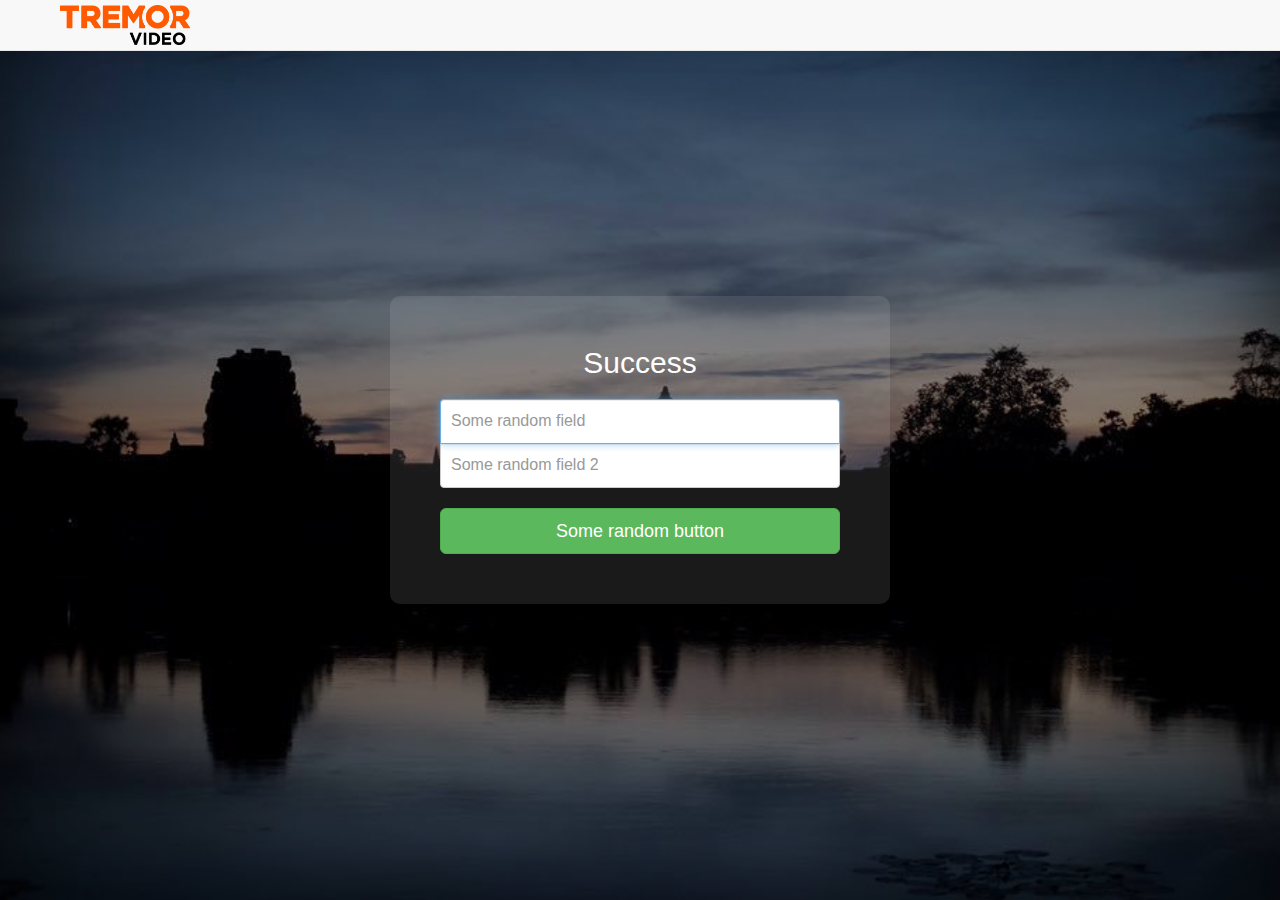
==== success.html @ 49d7f401 ":tada: init" ====
<!DOCTYPE html>
<html lang="en">
	<head>
		<meta charset="utf-8">
		<meta http-equiv="X-UA-Compatible" content="IE=edge">
		<meta name="viewport" content="width=device-width, initial-scale=1">
		<!-- The above 3 meta tags *must* come first in the head; any other head content must come *after* these tags -->
		<meta name="description" content="">
		<meta name="author" content="">
		<link rel="icon" href="favicon.ico">

		<title>Success | Tremor Video - QA Test Login</title>

		<!-- Bootstrap core CSS -->
		<!-- Latest compiled and minified CSS -->
		<link rel="stylesheet" href="https://maxcdn.bootstrapcdn.com/bootstrap/3.3.7/css/bootstrap.min.css" integrity="sha384-BVYiiSIFeK1dGmJRAkycuHAHRg32OmUcww7on3RYdg4Va+PmSTsz/K68vbdEjh4u" crossorigin="anonymous">

		<!-- Custom styles for this template -->
		<link href="styles.css" rel="stylesheet">

		<!-- HTML5 shim and Respond.js for IE8 support of HTML5 elements and media queries -->
		<!--[if lt IE 9]>
			<script src="https://oss.maxcdn.com/html5shiv/3.7.3/html5shiv.min.js"></script>
			<script src="https://oss.maxcdn.com/respond/1.4.2/respond.min.js"></script>
		<![endif]-->
	</head>

	<body>
		<nav class="navbar navbar-default navbar-fixed-top">
			<div class="container">
				<div class="navbar-header">
					<a class="navbar-brand" href="http://www.tremorvideo.com/"><img src="img/tremor-video-logo.png" alt="Tremor Video"></a>
				</div>
			</div>
		</nav>
		<div class="site-wrapper">
			<div class="site-wrapper-inner">
				<form class="form-signin">
					<h2 class="form-signin-heading text-center">Success</h2>
					<label for="inputEmail" class="sr-only">Some random field</label>
					<input type="text" id="inputEmail" class="form-control" placeholder="Some random field" required autofocus>
					<label for="inputPassword" class="sr-only">Some random field 2</label>
					<input type="password" id="inputPassword" class="form-control" placeholder="Some random field 2" required>
					<button class="btn btn-lg btn-success btn-block" type="submit">Some random button</button>
				</form>
			</div>
		</div> <!-- /container -->
	</body>
</html>
---- styles.css ----
html,
body {
	height: 100%;
	color: #fff;
	text-align: center;
	background-position: center center;
	background-repeat: no-repeat;
	background-size: cover;
	background-image: url(img/bg.jpg);
}

/* Custom default button */
.btn-default,
.btn-default:hover,
.btn-default:focus {
	color: #FFFFFF;
	text-shadow: none; /* Prevent inheritance from `body` */
	background-color: #EE652C;
	border: 1px solid #EE652C;
	text-transform: uppercase;
}

/* Extra markup and styles for table-esque vertical and horizontal centering */
.site-wrapper {
	display: table;
	width: 100%;
	height: 100%; /* For at least Firefox */
	min-height: 100%;
	-webkit-box-shadow: inset 0 0 100px rgba(0,0,0,.5);
					box-shadow: inset 0 0 100px rgba(0,0,0,.5);
	background: rgba(0,0,0,.5);
}
.site-wrapper-inner {
	display: table-cell;
	vertical-align: top;
}

.form-signin {
	background: rgba(255,255,255,.1);
	width: calc(100% - 20px);
	max-width: 500px;
	border-radius: 10px;
	padding: 20px;
	margin: 100px auto 0;
}
.form-signin .form-signin-heading {
	margin-bottom: 20px;
}
.form-signin .checkbox {
	font-weight: normal;
}
.form-signin .form-control {
	position: relative;
	height: auto;
	-webkit-box-sizing: border-box;
		 -moz-box-sizing: border-box;
					box-sizing: border-box;
	padding: 10px;
	font-size: 16px;
}
.form-signin .form-control:focus {
	z-index: 2;
}
.form-signin input[type="text"] {
	margin-bottom: -1px;
	border-bottom-right-radius: 0;
	border-bottom-left-radius: 0;
}
.form-signin input[type="password"] {
	margin-bottom: 20px;
	border-top-left-radius: 0;
	border-top-right-radius: 0;
}
.navbar-brand {
	padding: 5px;
}
.navbar-brand img {
	height: 100%;
	width: auto;
}

@media (min-width: 768px) {
	/* Start the vertical centering */
	.site-wrapper-inner {
		vertical-align: middle;
	}
	.form-signin {
		padding: 30px 50px 50px;
		margin-top: 0;
	}
}
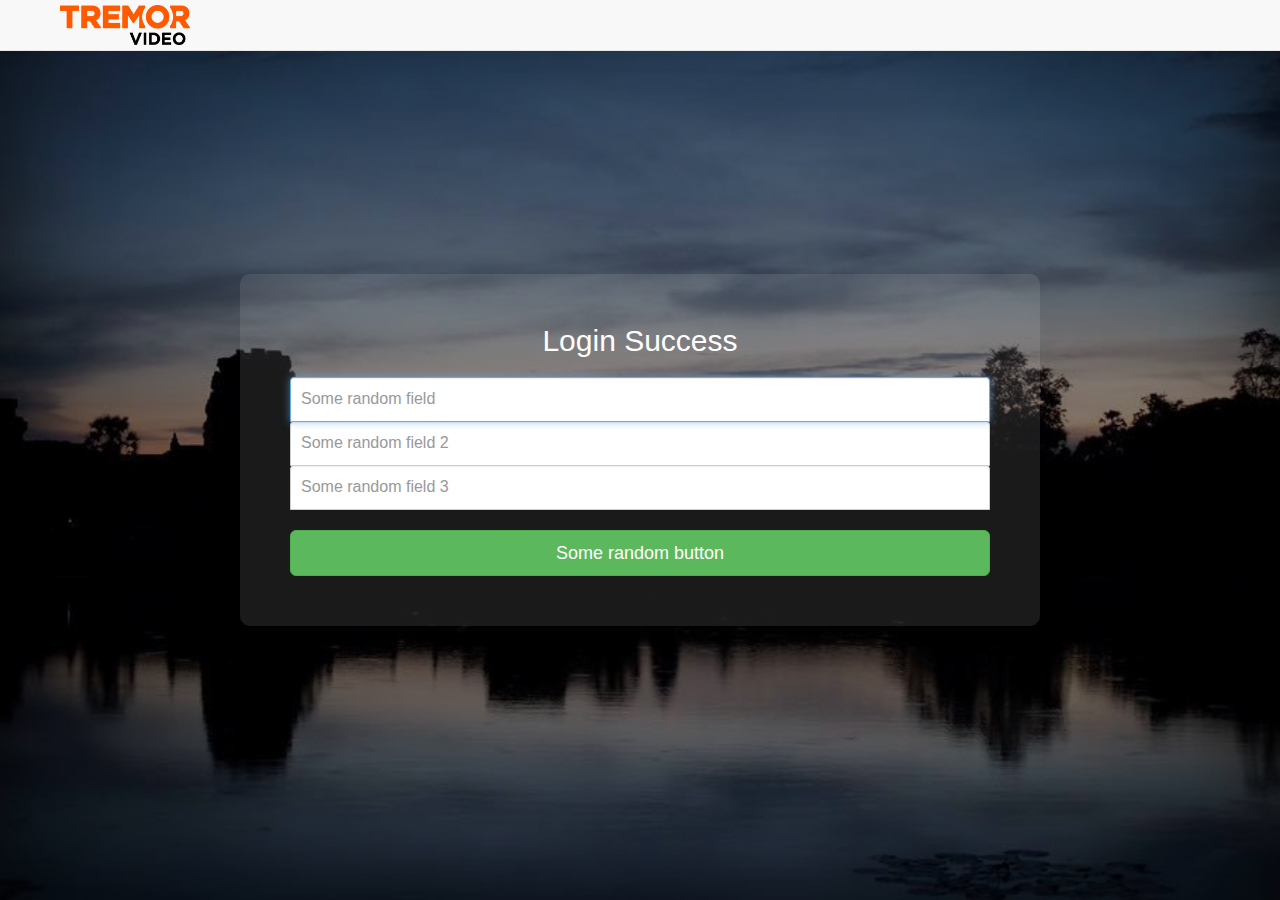
==== commit d4555856: ":art: update(css): modified success redirection form" ====
--- a/success.html
+++ b/success.html
@@ -35,12 +35,14 @@
 		</nav>
 		<div class="site-wrapper">
 			<div class="site-wrapper-inner">
-				<form class="form-signin">
-					<h2 class="form-signin-heading text-center">Success</h2>
-					<label for="inputEmail" class="sr-only">Some random field</label>
-					<input type="text" id="inputEmail" class="form-control" placeholder="Some random field" required autofocus>
-					<label for="inputPassword" class="sr-only">Some random field 2</label>
-					<input type="password" id="inputPassword" class="form-control" placeholder="Some random field 2" required>
+				<form class="form-success">
+					<h2 class="form-success-heading text-center">Login Success</h2>
+					<label for="randomField1" class="sr-only">Some random field</label>
+					<input type="text" id="field1" class="form-control" placeholder="Some random field" required autofocus>
+					<label for="randomField2" class="sr-only">Some random field 2</label>
+					<input type="text" id="field2" class="form-control" placeholder="Some random field 2" required>
+					<label for="randomField3" class="sr-only">Some random field 3</label>
+					<input type="text" id="field3" class="form-control" placeholder="Some random field 3" required>
 					<button class="btn btn-lg btn-success btn-block" type="submit">Some random button</button>
 				</form>
 			</div>
--- a/styles.css
+++ b/styles.css
@@ -71,6 +71,46 @@
 	border-top-left-radius: 0;
 	border-top-right-radius: 0;
 }
+
+.form-success {
+	background: rgba(255,255,255,.1);
+	width: calc(100% - 20px);
+	max-width: 800px;
+	border-radius: 10px;
+	padding: 20px;
+	margin: 100px auto 0;
+}
+
+.form-success .form-success-heading {
+	margin-bottom: 20px;
+}
+
+.form-success .form-control {
+	position: relative;
+	height: auto;
+	-webkit-box-sizing: border-box;
+		 -moz-box-sizing: border-box;
+					box-sizing: border-box;
+	padding: 10px;
+	font-size: 16px;
+}
+
+.form-success .form-control:focus {
+	z-index: 2;
+}
+.form-success input[type="text"]{
+	margin-bottom: -1px;
+	border-bottom-right-radius: 0;
+	border-bottom-left-radius: 0;
+}
+
+.form-success input#field3{
+	margin-bottom: 20px;
+	border-bottom-right-radius: 0;
+	border-bottom-left-radius: 0;
+}
+
+
 .navbar-brand {
 	padding: 5px;
 }
@@ -88,4 +128,9 @@
 		padding: 30px 50px 50px;
 		margin-top: 0;
 	}
+
+	.form-success {
+		padding: 30px 50px 50px;
+		margin-top: 0;
+	}
 }